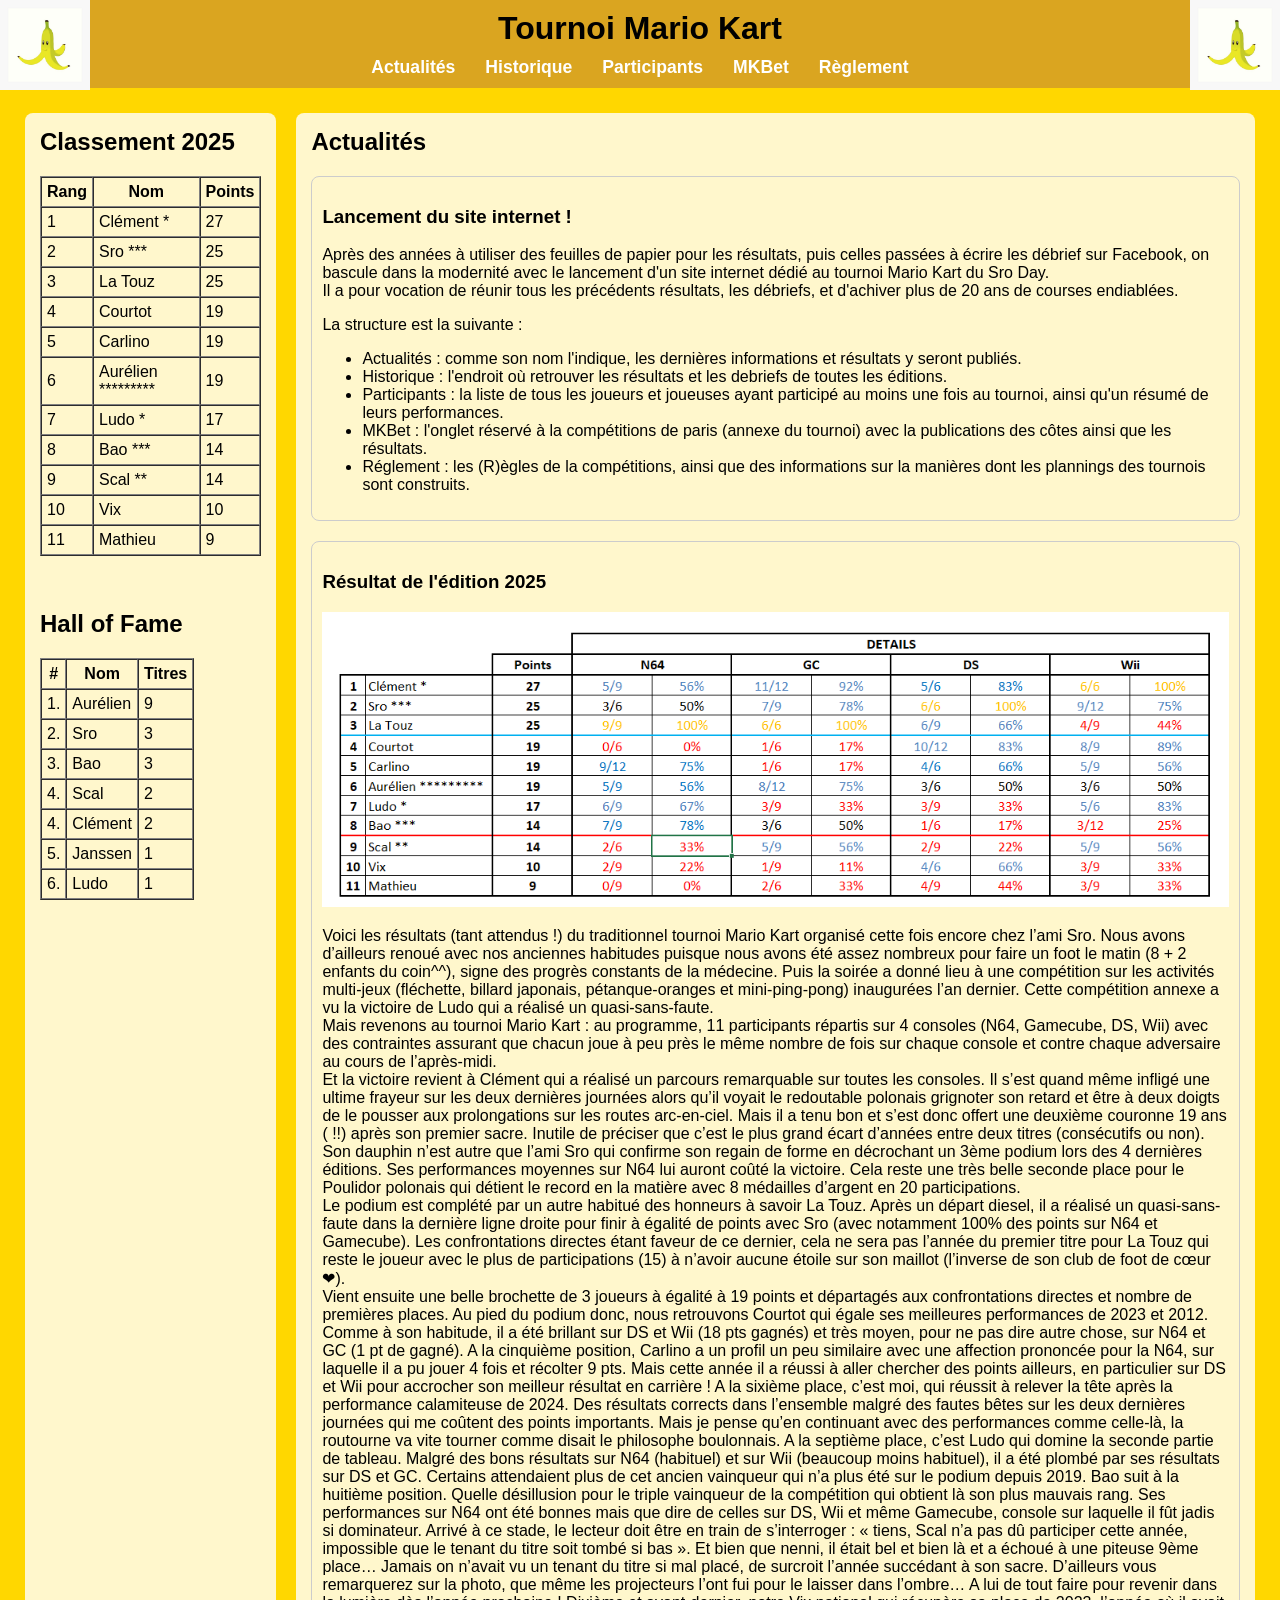
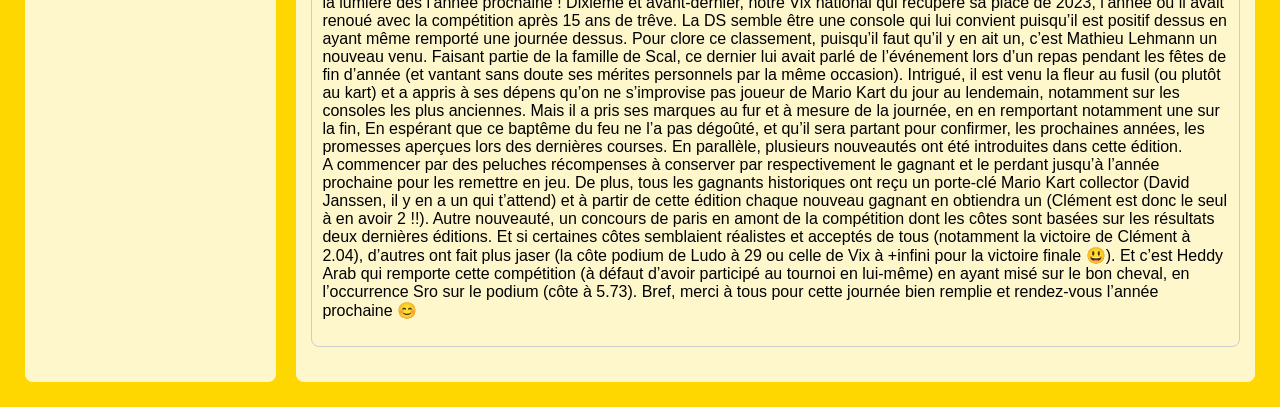
==== index.html @ b7872cfc "Initial upload" ====
<!DOCTYPE html>
<html lang="fr">

<head>
    <meta charset="UTF-8" />
    <meta name="viewport" content="width=device-width, initial-scale=1.0" />
    <title>Page d'accueil</title>
    <link rel="stylesheet" href="style.css">
</head>

<img src="banane.jpg" class="coin top-left" />
<img src="banane.jpg" class="coin top-right" />
<!-- <img src="banane.jpg" class="coin bottom-left" />
<img src="banane.jpg" class="coin bottom-right" /> -->


<body>
    <div id="header"></div>

    <script>
        fetch('header.html')
            .then(response => response.text())
            .then(data => {
                document.getElementById('header').innerHTML = data;
            });
    </script>




    <div class="main-content">
        <!-- Colonne de classement -->
        <aside class="classement">
            <h2>Classement 2025</h2>
            <table border="1" cellpadding="5" cellspacing="0">
                <thead>
                    <tr>
                        <th>Rang</th>
                        <th>Nom</th>
                        <th>Points</th>
                    </tr>
                </thead>
                <tbody>
                    <tr>
                        <td>1</td>
                        <td>Clément *</td>
                        <td>27</td>
                    </tr>
                    <tr>
                        <td>2</td>
                        <td>Sro ***</td>
                        <td>25</td>
                    </tr>
                    <tr>
                        <td>3</td>
                        <td>La Touz</td>
                        <td>25</td>
                    </tr>
                    <tr>
                        <td>4</td>
                        <td>Courtot</td>
                        <td>19</td>
                    </tr>
                    <tr>
                        <td>5</td>
                        <td>Carlino</td>
                        <td>19</td>
                    </tr>
                    <tr>
                        <td>6</td>
                        <td>Aurélien *********</td>
                        <td>19</td>
                    </tr>
                    <tr>
                        <td>7</td>
                        <td>Ludo *</td>
                        <td>17</td>
                    </tr>
                    <tr>
                        <td>8</td>
                        <td>Bao ***</td>
                        <td>14</td>
                    </tr>
                    <tr>
                        <td>9</td>
                        <td>Scal **</td>
                        <td>14</td>
                    </tr>
                    <tr>
                        <td>10</td>
                        <td>Vix</td>
                        <td>10</td>
                    </tr>
                    <tr>
                        <td>11</td>
                        <td>Mathieu</td>
                        <td>9</td>
                    </tr>
                </tbody>
            </table>
            <br>
            <br>
            <br>
            <h2>Hall of Fame</h2>
            <table border="1" cellpadding="5" cellspacing="0">
                <tr>
                    <th>#</th>
                    <th>Nom</th>
                    <th>Titres</th>
                </tr>
                <tr>
                    <td>1.</td>
                    <td><a href="participants.html#aurelien" style="text-decoration: none; color: inherit;">Aurélien</a>
                    </td>
                    <td>9</td>
                </tr>
                <tr>
                    <td>2.</td>
                    <td>Sro</td>
                    <td>3</td>
                </tr>
                <tr>
                    <td>3.</td>
                    <td>Bao</td>
                    <td>3</td>
                </tr>
                <tr>
                    <td>4.</td>
                    <td>Scal</td>
                    <td>2</td>
                </tr>
                <tr>
                    <td>4.</td>
                    <td>Clément</td>
                    <td>2</td>
                </tr>
                <tr>
                    <td>5.</td>
                    <td>Janssen</td>
                    <td>1</td>
                </tr>
                <tr>
                    <td>6.</td>
                    <td>Ludo</td>
                    <td>1</td>
                </tr>
            </table>

            <!-- <a href="https://www.compteurdevisite.com" title="compteur site"><img src="https://counter1.optistats.ovh/private/compteurdevisite.php?c=99w27yw21l941bcpxzbq1d96gj11mh8k" border="0" title="compteur site" alt="compteur site"></a> -->

        </aside>

        <!-- Section Actualité -->
        <section class="actualite">
            <h2>Actualités</h2>
            <!-- Article 1 -->
            <article>
                <h3>Lancement du site internet !</h3>
                <p>
                    Après des années à utiliser des feuilles de papier pour les résultats, puis celles passées à écrire
                    les débrief sur Facebook, on bascule dans la modernité avec le lancement d'un site internet dédié au
                    tournoi Mario Kart du Sro Day. <br>
                    Il a pour vocation de réunir tous les précédents résultats, les débriefs, et d'achiver plus de 20
                    ans de courses endiablées.
                </p>

                <p> La structure est la suivante : <br>
                <ul>
                    <li>Actualités : comme son nom l'indique, les dernières informations et résultats y seront publiés.
                    </li>
                    <li>Historique : l'endroit où retrouver les résultats et les debriefs de toutes les éditions.</li>
                    <li>Participants : la liste de tous les joueurs et joueuses ayant participé au moins une fois au
                        tournoi, ainsi qu'un résumé de leurs performances.</li>
                    <li>MKBet : l'onglet réservé à la compétitions de paris (annexe du tournoi) avec la publications des
                        côtes ainsi que les résultats.</li>
                    <li>Réglement : les (R)ègles de la compétitions, ainsi que des informations sur la manières dont les
                        plannings des tournois sont construits.</li>
                </ul>

                </p>
            </article>

            <!-- Article 1 -->
            <article>
                <h3>Résultat de l'édition 2025</h3>
                <div class="image-container">
                    <img src="resultats/MK25Resultats.png" alt="Image 1" />
                </div>
                <!-- <table border="2" cellspacing="0" cellpadding="5"
                    style="border-collapse: collapse; width: 100%; font-family: Arial, sans-serif;">
                    <thead>
                        <tr>
                            <th rowspan="2" style="text-align: center;"> </th>
                            <th rowspan="2" style="text-align: center;"> </th>
                            <th rowspan="2" style="text-align: center;">Points</th>
                            <th colspan="8" style="text-align: center;">DETAILS</th>
                        </tr>
                        <tr>
                            <th colspan="2"  style="text-align: center;">N64</th>
                            <th colspan="2"  style="text-align: center;">GC</th>
                            <th colspan="2"  style="text-align: center;">DS</th>
                            <th colspan="2" style="text-align: center;">Wii</th>
                        </tr>
                    </thead>
                    <tbody>
                        <tr>
                            <td style="text-align: center;">1</td>
                            <td style="text-align: center;">Clément *</td>
                            <td style="text-align: center;">27</td>
                            <td style="text-align: center;color: blue;">5/9</td>
                            <td style="text-align: center;color: blue;">56%</td>
                            <td style="text-align: center;color: blue;">11/12</td>
                            <td style="text-align: center;color: blue;">92%</td>
                            <td style="text-align: center;color: blue;">5/6</td>
                            <td style="text-align: center;color: blue;">83%</td>
                            <td style="text-align: center; color: orange;">6/6</td>
                            <td style="text-align: center; color: orange;">100%</td>
                        </tr>
                        <tr>
                            <td style="text-align: center;">2</td>
                            <td style="text-align: center;">Sro ***</td>
                            <td style="text-align: center;">25</td>
                            <td style="text-align: center;">3/6</td>
                            <td style="text-align: center;">50%</td>
                            <td style="text-align: center;color: blue;">7/9</td>
                            <td style="text-align: center;color: blue;">78%</td>
                            <td style="text-align: center;color: orange;">6/6</td>
                            <td style="text-align: center;color: orange;">100%</td>
                            <td style="text-align: center;color: blue;">9/12</td>
                            <td style="text-align: center;color: blue;">75%</td>
                        </tr>
                        <tr>
                            <td style="text-align: center;">3</td>
                            <td style="text-align: center;">La Touz</td>
                            <td style="text-align: center;">25</td>
                            <td style="text-align: center;color: orange;">9/9</td>
                            <td style="text-align: center;color: orange;">100%</td>
                            <td style="text-align: center;color: orange;">6/6</td>
                            <td style="text-align: center;color: orange;">100%</td>
                            <td style="text-align: center;color: blue;">6/9</td>
                            <td style="text-align: center;color: blue;">66%</td>
                            <td style="text-align: center; color: red;">4/9</td>
                            <td style="text-align: center; color: red;">44%</td>
                        </tr>
                        <tr>
                            <td style="text-align: center;">4</td>
                            <td style="left">Courtot</td>
                            <td style="text-align: center;">19</td>
                            <td style="text-align: center;color: red;">0/6</td>
                            <td style="text-align: center;color: red;">0%</td>
                            <td style="text-align: center;color: red;">1/6</td>
                            <td style="text-align: center;color: red;">17%</td>
                            <td style="text-align: center;color: blue;">10/12</td>
                            <td style="text-align: center;color: blue;">83%</td>
                            <td style="text-align: center;color: blue;">8/9</td>
                            <td style="text-align: center;color: blue;">89%</td>
                        </tr>
                        <tr>
                            <td style="text-align: center;">5</td>
                            <td style="text-align: center;">Carlino</td>
                            <td style="text-align: center;">19</td>
                            <td style="text-align: center;color: blue;">9/12</td>
                            <td style="text-align: center;color: blue;">75%</td>
                            <td style="text-align: center;color: red;">1/6</td>
                            <td style="text-align: center;color: red;">17%</td>
                            <td style="text-align: center;color: blue;">4/6</td>
                            <td style="text-align: center;color: blue;">66%</td>
                            <td style="text-align: center;color: blue;">5/9</td>
                            <td style="text-align: center;color: blue;">56%</td>
                        </tr>
                        <tr>
                            <td style="text-align: center;">6</td>
                            <td style="text-align: center;">Aurélien ********</td>
                            <td style="text-align: center;">19</td>
                            <td style="text-align: center;color: blue;">5/9</td>
                            <td style="text-align: center;color: blue;">56%</td>
                            <td style="text-align: center;color: blue;">8/12</td>
                            <td style="text-align: center;color: blue;">75%</td>
                            <td style="text-align: center;">3/6</td>
                            <td style="text-align: center;">50%</td>
                            <td style="text-align: center;">3/6</td>
                            <td style="text-align: center;">50%</td>
                        </tr>
                        <tr>
                            <td style="text-align: center;">7</td>
                            <td style="text-align: center;">Ludo *</td>
                            <td style="text-align: center;">17</td>
                            <td style="text-align: center;color: blue;">6/9</td>
                            <td style="text-align: center;color: blue;">67%</td>
                            <td style="text-align: center;color: red;">3/9</td>
                            <td style="text-align: center;color: red;">33%</td>
                            <td style="text-align: center;color: red;">3/9</td>
                            <td style="text-align: center;color: red;">33%</td>
                            <td style="text-align: center;color: blue;">5/6</td>
                            <td style="text-align: center;color: blue;">83%</td>
                        </tr>
                        <tr>
                            <td style="text-align: center;">8</td>
                            <td style="text-align: center;">Bao ***</td>
                            <td style="text-align: center;">14</td>
                            <td style="text-align: center;color: blue;">7/9</td>
                            <td style="text-align: center;color: blue;">78%</td>
                            <td style="text-align: center;">3/6</td>
                            <td style="text-align: center;">50%</td>
                            <td style="text-align: center;color: red;">1/6</td>
                            <td style="text-align: center;color: red;">17%</td>
                            <td style="text-align: center;color: red;">3/12</td>
                            <td style="text-align: center;color: red;">25%</td>
                        </tr>
                        <tr>
                            <td style="text-align: center;">9</td>
                            <td style="text-align: center;">Scal **</td>
                            <td style="text-align: center;">14</td>
                            <td style="text-align: center;color: red;">2/6</td>
                            <td style="text-align: center;color: red;">33%</td>
                            <td style="text-align: center;color: blue;">5/9</td>
                            <td style="text-align: center;color: blue;">56%</td>
                            <td style="text-align: center;color: red;">2/9</td>
                            <td style="text-align: center;color: red;">22%</td>
                            <td style="text-align: center;color: blue;">5/9</td>
                            <td style="text-align: center;color: blue;">56%</td>
                        </tr>
                        <tr>
                            <td style="text-align: center;">10</td>
                            <td style="text-align: center;">Vix</td>
                            <td style="text-align: center;">10</td>
                            <td style="text-align: center;color: red;">2/9</td>
                            <td style="text-align: center;color: red;">22%</td>
                            <td style="text-align: center;color: red;">1/9</td>
                            <td style="text-align: center;color: red;">11%</td>
                            <td style="text-align: center;color: blue;">4/6</td>
                            <td style="text-align: center;color: blue;">66%</td>
                            <td style="text-align: center;color: red;">3/9</td>
                            <td style="text-align: center;color: red;">33%</td>
                        </tr>
                        <tr>
                            <td style="text-align: center;">11</td>
                            <td style="text-align: center;">Mathieu</td>
                            <td style="text-align: center;">9</td>
                            <td style="text-align: center;color: red;">0/9</td>
                            <td style="text-align: center;color: red;">0%</td>
                            <td style="text-align: center;color: red;">2/6</td>
                            <td style="text-align: center;color: red;">33%</td>
                            <td style="text-align: center;color: red;">4/9</td>
                            <td style="text-align: center;color: red;">44%</td>
                            <td style="text-align: center;color: red;">3/9</td>
                            <td style="text-align: center;color: red;">33%</td>
                        </tr>
                    </tbody>
                </table> -->


                <p>Voici les résultats (tant attendus !) du traditionnel tournoi Mario Kart organisé cette fois encore
                    chez l’ami Sro. Nous avons d’ailleurs renoué avec nos anciennes habitudes puisque nous avons été
                    assez nombreux pour faire un foot le matin (8 + 2 enfants du coin^^), signe des progrès constants de
                    la médecine. Puis la soirée a donné lieu à une compétition sur les activités multi-jeux (fléchette,
                    billard japonais, pétanque-oranges et mini-ping-pong) inaugurées l’an dernier. Cette compétition
                    annexe a vu la victoire de Ludo qui a réalisé un quasi-sans-faute.<br>
                    Mais revenons au tournoi Mario Kart : au programme, 11 participants répartis sur 4 consoles (N64,
                    Gamecube, DS, Wii) avec des contraintes assurant que chacun joue à peu près le même nombre de fois
                    sur chaque console et contre chaque adversaire au cours de l’après-midi.<br>
                    Et la victoire revient à Clément qui a réalisé un parcours remarquable sur toutes les consoles. Il
                    s’est quand même infligé une ultime frayeur sur les deux dernières journées alors qu’il voyait le
                    redoutable polonais grignoter son retard et être à deux doigts de le pousser aux prolongations sur
                    les routes arc-en-ciel. Mais il a tenu bon et s’est donc offert une deuxième couronne 19 ans ( !!)
                    après son premier sacre. Inutile de préciser que c’est le plus grand écart d’années entre deux
                    titres (consécutifs ou non).<br>
                    Son dauphin n’est autre que l’ami Sro qui confirme son regain de forme en décrochant un 3ème podium
                    lors des 4 dernières éditions. Ses performances moyennes sur N64 lui auront coûté la victoire. Cela
                    reste une très belle seconde place pour le Poulidor polonais qui détient le record en la matière
                    avec 8 médailles d’argent en 20 participations.<br>
                    Le podium est complété par un autre habitué des honneurs à savoir La Touz. Après un départ diesel,
                    il a réalisé un quasi-sans-faute dans la dernière ligne droite pour finir à égalité de points avec
                    Sro (avec notamment 100% des points sur N64 et Gamecube). Les confrontations directes étant faveur
                    de ce dernier, cela ne sera pas l’année du premier titre pour La Touz qui reste le joueur avec le
                    plus de participations (15) à n’avoir aucune étoile sur son maillot (l’inverse de son club de foot
                    de cœur ❤).<br>
                    Vient ensuite une belle brochette de 3 joueurs à égalité à 19 points et départagés aux
                    confrontations directes et nombre de premières places.
                    Au pied du podium donc, nous retrouvons Courtot qui égale ses meilleures performances de 2023 et
                    2012. Comme à son habitude, il a été brillant sur DS et Wii (18 pts gagnés) et très moyen, pour ne
                    pas dire autre chose, sur N64 et GC (1 pt de gagné).
                    A la cinquième position, Carlino a un profil un peu similaire avec une affection prononcée pour la
                    N64, sur laquelle il a pu jouer 4 fois et récolter 9 pts. Mais cette année il a réussi à aller
                    chercher des points ailleurs, en particulier sur DS et Wii pour accrocher son meilleur résultat en
                    carrière !
                    A la sixième place, c’est moi, qui réussit à relever la tête après la performance calamiteuse de
                    2024. Des résultats corrects dans l’ensemble malgré des fautes bêtes sur les deux dernières journées
                    qui me coûtent des points importants. Mais je pense qu’en continuant avec des performances comme
                    celle-là, la routourne va vite tourner comme disait le philosophe boulonnais.
                    A la septième place, c’est Ludo qui domine la seconde partie de tableau. Malgré des bons résultats
                    sur N64 (habituel) et sur Wii (beaucoup moins habituel), il a été plombé par ses résultats sur DS et
                    GC. Certains attendaient plus de cet ancien vainqueur qui n’a plus été sur le podium depuis 2019.
                    Bao suit à la huitième position. Quelle désillusion pour le triple vainqueur de la compétition qui
                    obtient là son plus mauvais rang. Ses performances sur N64 ont été bonnes mais que dire de celles
                    sur DS, Wii et même Gamecube, console sur laquelle il fût jadis si dominateur.
                    Arrivé à ce stade, le lecteur doit être en train de s’interroger : « tiens, Scal n’a pas dû
                    participer cette année, impossible que le tenant du titre soit tombé si bas ». Et bien que nenni, il
                    était bel et bien là et a échoué à une piteuse 9ème place… Jamais on n’avait vu un tenant du titre
                    si mal placé, de surcroit l’année succédant à son sacre. D’ailleurs vous remarquerez sur la photo,
                    que même les projecteurs l’ont fui pour le laisser dans l’ombre… A lui de tout faire pour revenir
                    dans la lumière dès l’année prochaine !
                    Dixième et avant-dernier, notre Vix national qui récupère sa place de 2023, l’année où il avait
                    renoué avec la compétition après 15 ans de trêve. La DS semble être une console qui lui convient
                    puisqu’il est positif dessus en ayant même remporté une journée dessus.
                    Pour clore ce classement, puisqu’il faut qu’il y en ait un, c’est Mathieu Lehmann un nouveau venu.
                    Faisant partie de la famille de Scal, ce dernier lui avait parlé de l’événement lors d’un repas
                    pendant les fêtes de fin d’année (et vantant sans doute ses mérites personnels par la même
                    occasion). Intrigué, il est venu la fleur au fusil (ou plutôt au kart) et a appris à ses dépens
                    qu’on ne s’improvise pas joueur de Mario Kart du jour au lendemain, notamment sur les consoles les
                    plus anciennes. Mais il a pris ses marques au fur et à mesure de la journée, en en remportant
                    notamment une sur la fin, En espérant que ce baptême du feu ne l’a pas dégoûté, et qu’il sera
                    partant pour confirmer, les prochaines années, les promesses aperçues lors des dernières courses.
                    En parallèle, plusieurs nouveautés ont été introduites dans cette édition.
                    <br>
                    A commencer par des peluches récompenses à conserver par respectivement le gagnant et le perdant
                    jusqu’à l’année prochaine pour les remettre en jeu. De plus, tous les gagnants historiques ont reçu
                    un porte-clé Mario Kart collector (David Janssen, il y en a un qui t’attend) et à partir de cette
                    édition chaque nouveau gagnant en obtiendra un (Clément est donc le seul à en avoir 2 !!). Autre
                    nouveauté, un concours de paris en amont de la compétition dont les côtes sont basées sur les
                    résultats deux dernières éditions. Et si certaines côtes semblaient réalistes et acceptés de tous
                    (notamment la victoire de Clément à 2.04), d’autres ont fait plus jaser (la côte podium de Ludo à 29
                    ou celle de Vix à +infini pour la victoire finale 😃). Et c’est Heddy Arab qui remporte cette
                    compétition (à défaut d’avoir participé au tournoi en lui-même) en ayant misé sur le bon cheval, en
                    l’occurrence Sro sur le podium (côte à 5.73).
                    Bref, merci à tous pour cette journée bien remplie et rendez-vous l’année prochaine 😊
                </p>
            </article>

        </section>
    </div>
</body>

</html>
---- style.css ----
/* Style général */
body {
    margin: 0;
    font-family: Arial, sans-serif;
    background-color: #FFD700;
    /* Doré */
}

/* Bandeau de navigation */
header {
    background-color: #DAA520;
    /* Doré foncé */
    padding: 10px 0;
    text-align: center;
}

header h1 {
    margin: 0;
    font-size: 2em;
}


.navbar {
    list-style: none;
    display: flex;
    justify-content: center;
    padding: 0;
    margin: 10px 0 0 0;
}

.navbar li {
    margin: 0 15px;
}

.navbar a {
    color: white;
    text-decoration: none;
    font-weight: bold;
    font-size: 1.1em;
}

.navbar a:hover {
    text-decoration: underline;
}

/* Contenu principal avec colonne à gauche */
.main-content {
    display: flex;
    padding: 25px;
}

/* Colonne de classement */
.classement {
    width: 18%;
    background-color: rgba(255, 255, 255, 0.8);
    padding: 15px;
    border-radius: 8px;
    margin-right: 20px;
}

.classement h2 {
    margin-top: 0;
}

.classement ul {
    list-style: none;
    padding: 0;
}

.classement li {
    margin-bottom: 10px;
}

/* Section Actualité */
.actualite {
    flex: 1;
    background-color: rgba(255, 255, 255, 0.8);
    padding: 15px;
    border-radius: 8px;
}

article {
    border: 1px solid #ccc;
    padding: 10px;
    margin-bottom: 20px;
    border-radius: 8px;
}

h2 {
    margin-top: 0;
}

/* Images */
.image-container {
    max-width: 3000px;
    margin: 10px 0;
}

.image-container img {
    width: 100%;
    height: auto;
}

.image-container-chantier {
    max-width: 300px;
    margin: 100px 0;
}

.image-container-chantier img {
    width: 80%;
    height: auto;
}

.coin {
    position: absolute;
    width: 90px;
    /* ajustez la taille */
}

.top-left {
    top: 0;
    left: 0;
}

.top-right {
    top: 0;
    right: 0;
}

.bottom-left {
    bottom: 0;
    left: 0;
}

.bottom-right {
    bottom: 0;
    right: 0;
}

.participant {
    position: relative; /* pour positionner le numéro en absolu à l'intérieur */
    display: flex;
    align-items: center;
    margin-bottom: 10x;
    padding-bottom: 10px;
    padding: 10px;
    /*border-bottom: 1px solid #ccc; /* ligne de séparation */
    border-top: 1px solid #ccc;
}

/* Pour augmenter l'espace au-dessus de la ligne, on peut ajouter une marge en haut aussi */
.participant+.participant {
    margin-top: 20px;
    /* espace entre deux participants */
    margin-bottom: 20px;
}

.photo {
    width: 100px;
    /* ou la taille souhaitée */
    height: auto;
    margin-right: 15px;
    border-radius: 50%;
    /* si vous voulez une photo ronde */
}

/* Style pour le numéro */
.numero {
  position: absolute;
  top: 0;
  left: 0;
  background-color: #fff; /* ou transparent si vous préférez */
  padding: 2px 8px;
  font-weight: bold;
  border-radius: 4px;
  box-shadow: 0 0 2px rgba(0,0,0,0.2);
}

.infos h3 {
    margin: 0;
    font-size: 1.2em;
}

.infos p {
    margin: 5px 0 0 0;
}
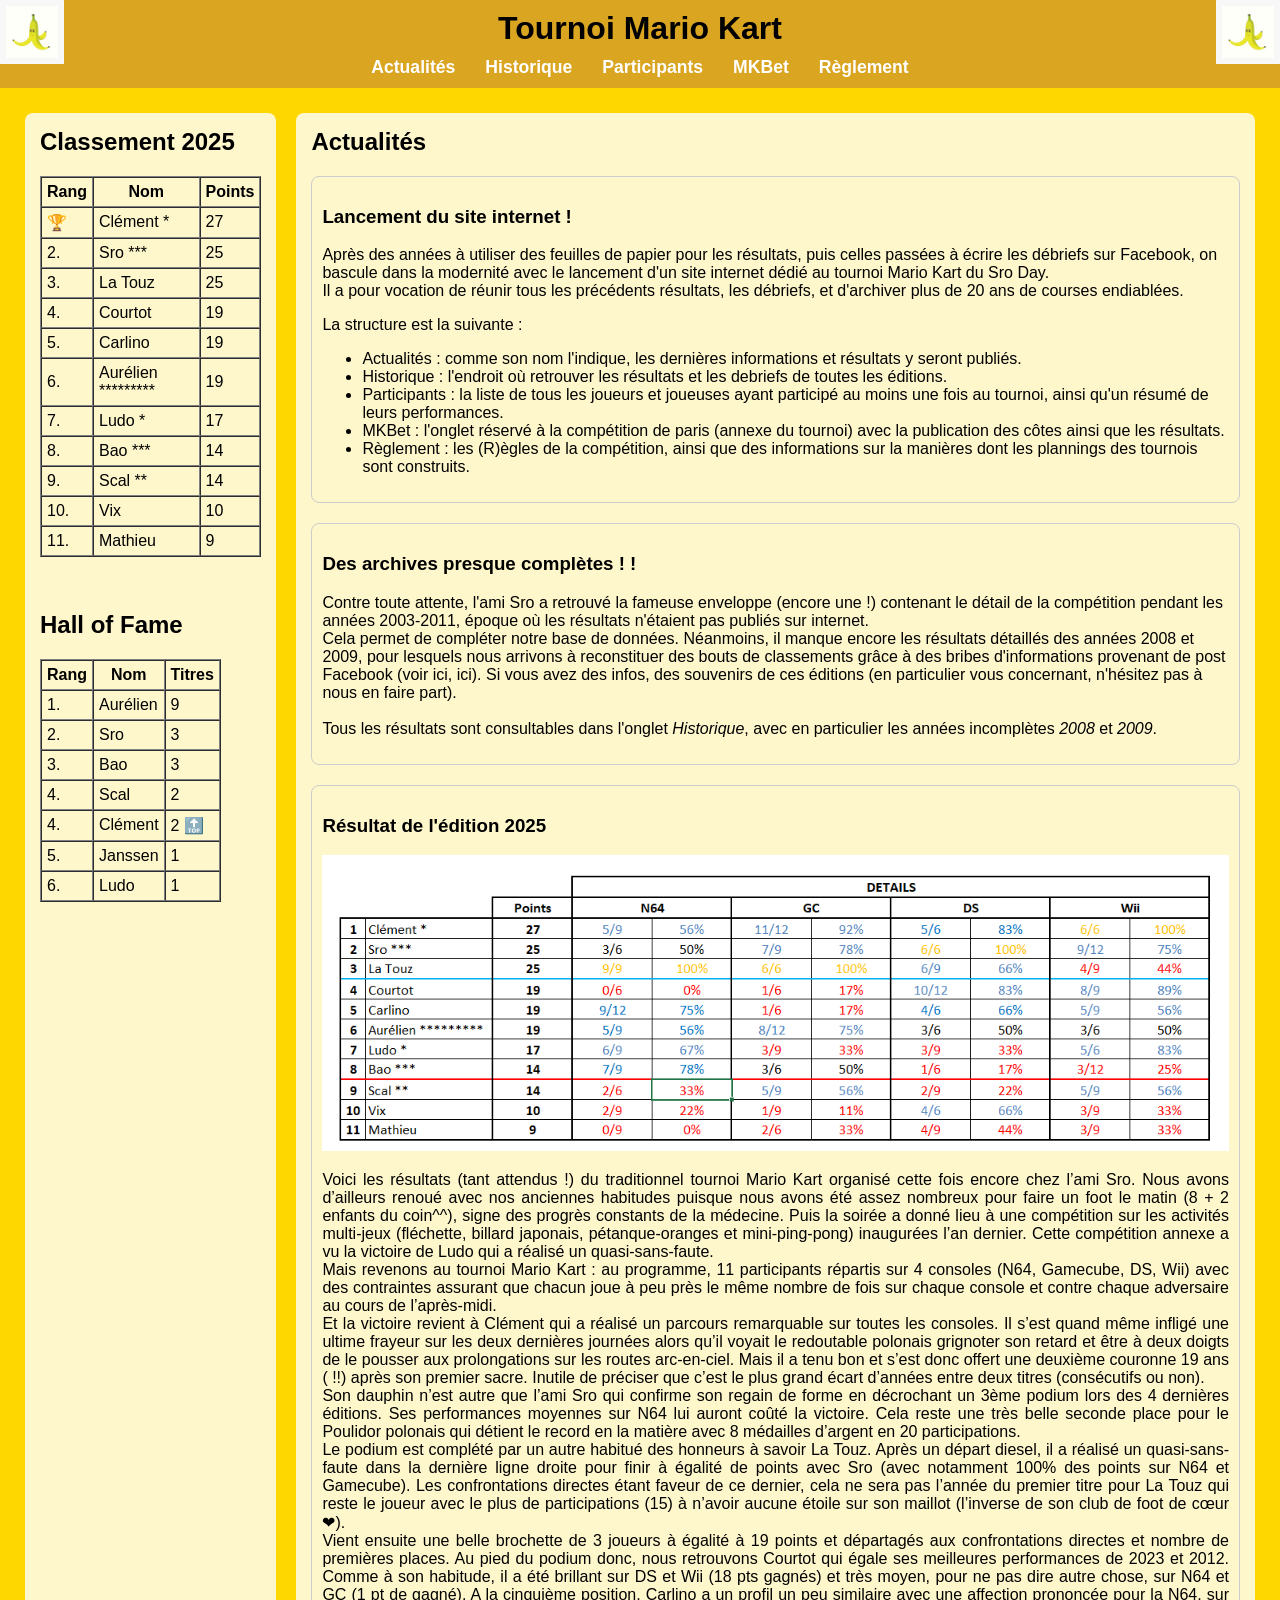
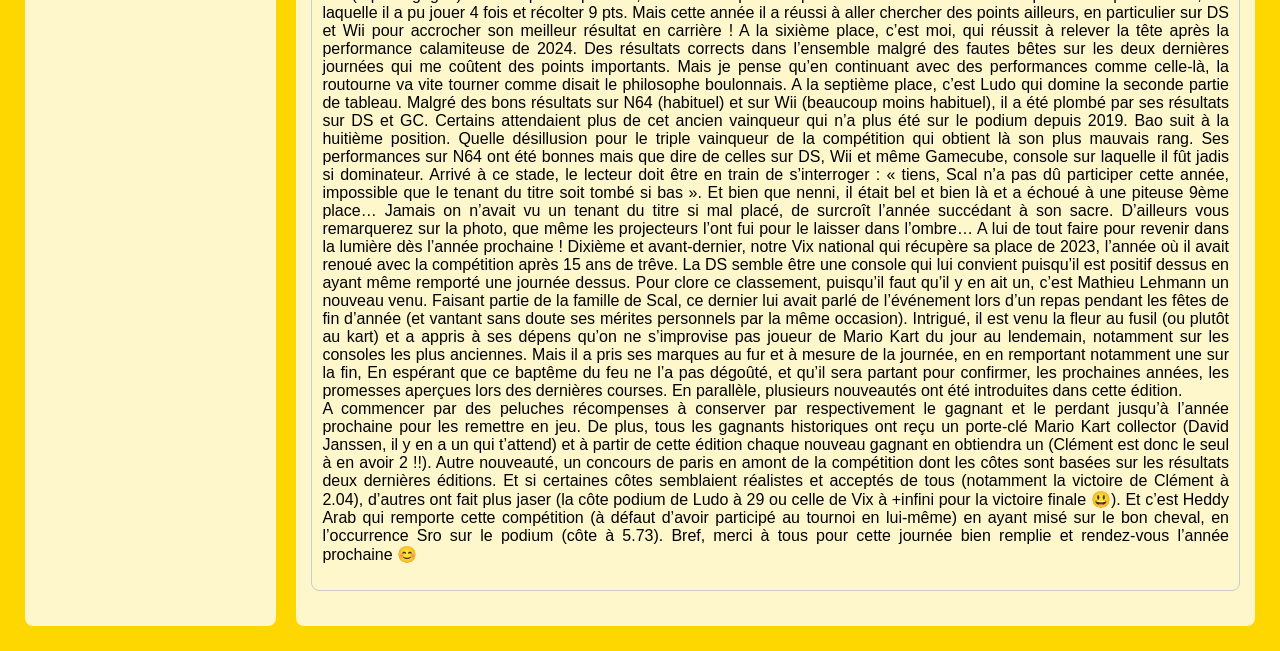
==== commit 843bae27: "Upload V0" ====
--- a/index.html
+++ b/index.html
@@ -42,58 +42,68 @@
                 </thead>
                 <tbody>
                     <tr>
-                        <td>1</td>
-                        <td>Clément *</td>
+                        <td>🏆</td>
+                        <td><a href="participants.html#clement"
+                                style="text-decoration: none; color: inherit;">Clément</a> *</td>
                         <td>27</td>
                     </tr>
                     <tr>
-                        <td>2</td>
-                        <td>Sro ***</td>
+                        <td>2.</td>
+                        <td><a href="participants.html#sro" style="text-decoration: none; color: inherit;">Sro</a> ***
+                        </td>
                         <td>25</td>
                     </tr>
                     <tr>
-                        <td>3</td>
-                        <td>La Touz</td>
+                        <td>3.</td>
+                        <td><a href="participants.html#touz" style="text-decoration: none; color: inherit;">La Touz</a>
+                        </td>
                         <td>25</td>
                     </tr>
                     <tr>
-                        <td>4</td>
-                        <td>Courtot</td>
+                        <td>4.</td>
+                        <td><a href="participants.html#courtot"
+                                style="text-decoration: none; color: inherit;">Courtot</a></td>
                         <td>19</td>
                     </tr>
                     <tr>
-                        <td>5</td>
-                        <td>Carlino</td>
+                        <td>5.</td>
+                        <td><a href="participants.html#carlino"
+                                style="text-decoration: none; color: inherit;">Carlino</a></td>
                         <td>19</td>
                     </tr>
                     <tr>
-                        <td>6</td>
-                        <td>Aurélien *********</td>
+                        <td>6.</td>
+                        <td><a href="participants.html#aurelien"
+                                style="text-decoration: none; color: inherit;">Aurélien</a> *********</td>
                         <td>19</td>
                     </tr>
                     <tr>
-                        <td>7</td>
-                        <td>Ludo *</td>
+                        <td>7.</td>
+                        <td><a href="participants.html#ludo" style="text-decoration: none; color: inherit;">Ludo</a> *
+                        </td>
                         <td>17</td>
                     </tr>
                     <tr>
-                        <td>8</td>
-                        <td>Bao ***</td>
+                        <td>8.</td>
+                        <td><a href="participants.html#bao" style="text-decoration: none; color: inherit;">Bao</a> ***
+                        </td>
                         <td>14</td>
                     </tr>
                     <tr>
-                        <td>9</td>
-                        <td>Scal **</td>
+                        <td>9.</td>
+                        <td><a href="participants.html#scal" style="text-decoration: none; color: inherit;">Scal</a> **
+                        </td>
                         <td>14</td>
                     </tr>
                     <tr>
+                        <td>10.</td>
+                        <td><a href="participants.html#vix" style="text-decoration: none; color: inherit;">Vix</a></td>
                         <td>10</td>
-                        <td>Vix</td>
-                        <td>10</td>
-                    </tr>
-                    <tr>
-                        <td>11</td>
-                        <td>Mathieu</td>
+                    </tr>
+                    <tr>
+                        <td>11.</td>
+                        <td><a href="participants.html#mathieu"
+                                style="text-decoration: none; color: inherit;">Mathieu</a></td>
                         <td>9</td>
                     </tr>
                 </tbody>
@@ -104,7 +114,7 @@
             <h2>Hall of Fame</h2>
             <table border="1" cellpadding="5" cellspacing="0">
                 <tr>
-                    <th>#</th>
+                    <th>Rang</th>
                     <th>Nom</th>
                     <th>Titres</th>
                 </tr>
@@ -116,32 +126,34 @@
                 </tr>
                 <tr>
                     <td>2.</td>
-                    <td>Sro</td>
+                    <td><a href="participants.html#sro" style="text-decoration: none; color: inherit;">Sro</a></td>
                     <td>3</td>
                 </tr>
                 <tr>
                     <td>3.</td>
-                    <td>Bao</td>
+                    <td><a href="participants.html#bao" style="text-decoration: none; color: inherit;">Bao</a></td>
                     <td>3</td>
                 </tr>
                 <tr>
                     <td>4.</td>
-                    <td>Scal</td>
+                    <td><a href="participants.html#scal" style="text-decoration: none; color: inherit;">Scal</a></td>
                     <td>2</td>
                 </tr>
                 <tr>
                     <td>4.</td>
-                    <td>Clément</td>
-                    <td>2</td>
+                    <td><a href="participants.html#clement" style="text-decoration: none; color: inherit;">Clément</a>
+                    </td>
+                    <td>2 🔝 </td>
                 </tr>
                 <tr>
                     <td>5.</td>
-                    <td>Janssen</td>
+                    <td><a href="participants.html#janssen" style="text-decoration: none; color: inherit;">Janssen</a>
+                    </td>
                     <td>1</td>
                 </tr>
                 <tr>
                     <td>6.</td>
-                    <td>Ludo</td>
+                    <td><a href="participants.html#ludo" style="text-decoration: none; color: inherit;">Ludo</a></td>
                     <td>1</td>
                 </tr>
             </table>
@@ -158,9 +170,9 @@
                 <h3>Lancement du site internet !</h3>
                 <p>
                     Après des années à utiliser des feuilles de papier pour les résultats, puis celles passées à écrire
-                    les débrief sur Facebook, on bascule dans la modernité avec le lancement d'un site internet dédié au
-                    tournoi Mario Kart du Sro Day. <br>
-                    Il a pour vocation de réunir tous les précédents résultats, les débriefs, et d'achiver plus de 20
+                    les débriefs sur Facebook, on bascule dans la modernité avec le lancement d'un site internet dédié
+                    au tournoi Mario Kart du Sro Day. <br>
+                    Il a pour vocation de réunir tous les précédents résultats, les débriefs, et d'archiver plus de 20
                     ans de courses endiablées.
                 </p>
 
@@ -168,14 +180,39 @@
                 <ul>
                     <li>Actualités : comme son nom l'indique, les dernières informations et résultats y seront publiés.
                     </li>
-                    <li>Historique : l'endroit où retrouver les résultats et les debriefs de toutes les éditions.</li>
-                    <li>Participants : la liste de tous les joueurs et joueuses ayant participé au moins une fois au
+                    <li><a href="historique.html" style="text-decoration: none; color: inherit;">Historique</a> :
+                        l'endroit où retrouver les résultats et les debriefs de toutes les éditions.</li>
+                    <li><a href="participants.html" style="text-decoration: none; color: inherit;">Participants</a> : la
+                        liste de tous les joueurs et joueuses ayant participé au moins une fois au
                         tournoi, ainsi qu'un résumé de leurs performances.</li>
-                    <li>MKBet : l'onglet réservé à la compétitions de paris (annexe du tournoi) avec la publications des
+                    <li><a href="MKBet.html" style="text-decoration: none; color: inherit;">MKBet</a> : l'onglet réservé
+                        à la compétition de paris (annexe du tournoi) avec la publication des
                         côtes ainsi que les résultats.</li>
-                    <li>Réglement : les (R)ègles de la compétitions, ainsi que des informations sur la manières dont les
+                    <li><a href="reglement.html" style="text-decoration: none; color: inherit;">Règlement</a> : les
+                        (R)ègles de la compétition, ainsi que des informations sur la manières dont les
                         plannings des tournois sont construits.</li>
                 </ul>
+
+                </p>
+            </article>
+
+            <!-- Article 2 -->
+            <article>
+                <h3>Des archives presque complètes ! !</h3>
+                <p>
+                    Contre toute attente, l'ami Sro a retrouvé la fameuse enveloppe (encore une !) contenant le détail
+                    de la compétition pendant les
+                    années 2003-2011, époque où les résultats n'étaient pas publiés sur internet. <br>
+                    Cela permet de compléter notre base de données. Néanmoins, il manque encore les résultats détaillés
+                    des années 2008 et 2009, pour lesquels nous arrivons à reconstituer des bouts de classements grâce à
+                    des bribes d'informations provenant de post Facebook (voir ici, ici). Si vous avez des infos, des
+                    souvenirs de ces éditions (en particulier vous concernant, n'hésitez pas à nous en faire part). <br>
+                    <br>
+                    Tous les résultats sont consultables dans l'onglet <em><a href="historique.html"
+                            style="text-decoration: none; color: inherit;">Historique</a></em>, avec en particulier les
+                    années incomplètes <em><a href="historique.html#2008"
+                            style="text-decoration: none; color: inherit;">2008</a></em> et <em><a
+                            href="historique.html#2009" style="text-decoration: none; color: inherit;">2009</a></em>.
 
                 </p>
             </article>
@@ -350,7 +387,8 @@
                 </table> -->
 
 
-                <p>Voici les résultats (tant attendus !) du traditionnel tournoi Mario Kart organisé cette fois encore
+                <p class="justifie">Voici les résultats (tant attendus !) du traditionnel tournoi Mario Kart organisé
+                    cette fois encore
                     chez l’ami Sro. Nous avons d’ailleurs renoué avec nos anciennes habitudes puisque nous avons été
                     assez nombreux pour faire un foot le matin (8 + 2 enfants du coin^^), signe des progrès constants de
                     la médecine. Puis la soirée a donné lieu à une compétition sur les activités multi-jeux (fléchette,
@@ -397,7 +435,7 @@
                     Arrivé à ce stade, le lecteur doit être en train de s’interroger : « tiens, Scal n’a pas dû
                     participer cette année, impossible que le tenant du titre soit tombé si bas ». Et bien que nenni, il
                     était bel et bien là et a échoué à une piteuse 9ème place… Jamais on n’avait vu un tenant du titre
-                    si mal placé, de surcroit l’année succédant à son sacre. D’ailleurs vous remarquerez sur la photo,
+                    si mal placé, de surcroît l’année succédant à son sacre. D’ailleurs vous remarquerez sur la photo,
                     que même les projecteurs l’ont fui pour le laisser dans l’ombre… A lui de tout faire pour revenir
                     dans la lumière dès l’année prochaine !
                     Dixième et avant-dernier, notre Vix national qui récupère sa place de 2023, l’année où il avait
--- a/style.css
+++ b/style.css
@@ -3,6 +3,8 @@
     margin: 0;
     font-family: Arial, sans-serif;
     background-color: #FFD700;
+    max-width: 100%;
+    overflow-x: hidden;
     /* Doré */
 }
 
@@ -12,6 +14,8 @@
     /* Doré foncé */
     padding: 10px 0;
     text-align: center;
+    max-width: 100%;
+    overflow-x: hidden;
 }
 
 header h1 {
@@ -43,11 +47,21 @@
     text-decoration: underline;
 }
 
+@media (max-width: 600px) {
+  .navbar a {
+    font-size: 1em; /* réduit la taille de la police sur mobile */
+  }
+  .navbar li {
+    margin: 0 10px; /* ajuste l'espacement si nécessaire */
+  }
+}
+
 /* Contenu principal avec colonne à gauche */
 .main-content {
     display: flex;
     padding: 25px;
 }
+
 
 /* Colonne de classement */
 .classement {
@@ -57,6 +71,12 @@
     border-radius: 8px;
     margin-right: 20px;
 }
+/* Cacher la colonne de classement sur petits écrans */
+@media (max-width: 950px) {
+  .classement {
+    display: none;
+  }
+}
 
 .classement h2 {
     margin-top: 0;
@@ -92,13 +112,25 @@
 
 /* Images */
 .image-container {
-    max-width: 3000px;
+    max-width: 2500px;
     margin: 10px 0;
 }
 
 .image-container img {
     width: 100%;
     height: auto;
+}
+
+.image-container-3 {
+    max-width: 2500px;
+    display: flex;
+    justify-content: center; /* centre le contenu horizontalement */
+}
+
+.image-container-3 img {
+    width: 65%;
+    height: auto;
+    
 }
 
 .image-container-chantier {
@@ -113,7 +145,10 @@
 
 .coin {
     position: absolute;
-    width: 90px;
+    /* width: 87px; */
+    max-width: 5%;
+    /* ou une autre valeur en % selon la taille souhaitée */
+    height: auto;
     /* ajustez la taille */
 }
 
@@ -138,7 +173,8 @@
 }
 
 .participant {
-    position: relative; /* pour positionner le numéro en absolu à l'intérieur */
+    position: relative;
+    /* pour positionner le numéro en absolu à l'intérieur */
     display: flex;
     align-items: center;
     margin-bottom: 10x;
@@ -166,14 +202,15 @@
 
 /* Style pour le numéro */
 .numero {
-  position: absolute;
-  top: 0;
-  left: 0;
-  background-color: #fff; /* ou transparent si vous préférez */
-  padding: 2px 8px;
-  font-weight: bold;
-  border-radius: 4px;
-  box-shadow: 0 0 2px rgba(0,0,0,0.2);
+    position: absolute;
+    top: 0;
+    left: 0;
+    background-color: #fff;
+    /* ou transparent si vous préférez */
+    padding: 2px 8px;
+    font-weight: bold;
+    border-radius: 4px;
+    box-shadow: 0 0 2px rgba(0, 0, 0, 0.2);
 }
 
 .infos h3 {
@@ -183,4 +220,9 @@
 
 .infos p {
     margin: 5px 0 0 0;
+    text-justify: auto;
+}
+
+.justifie {
+    text-align: justify;
 }
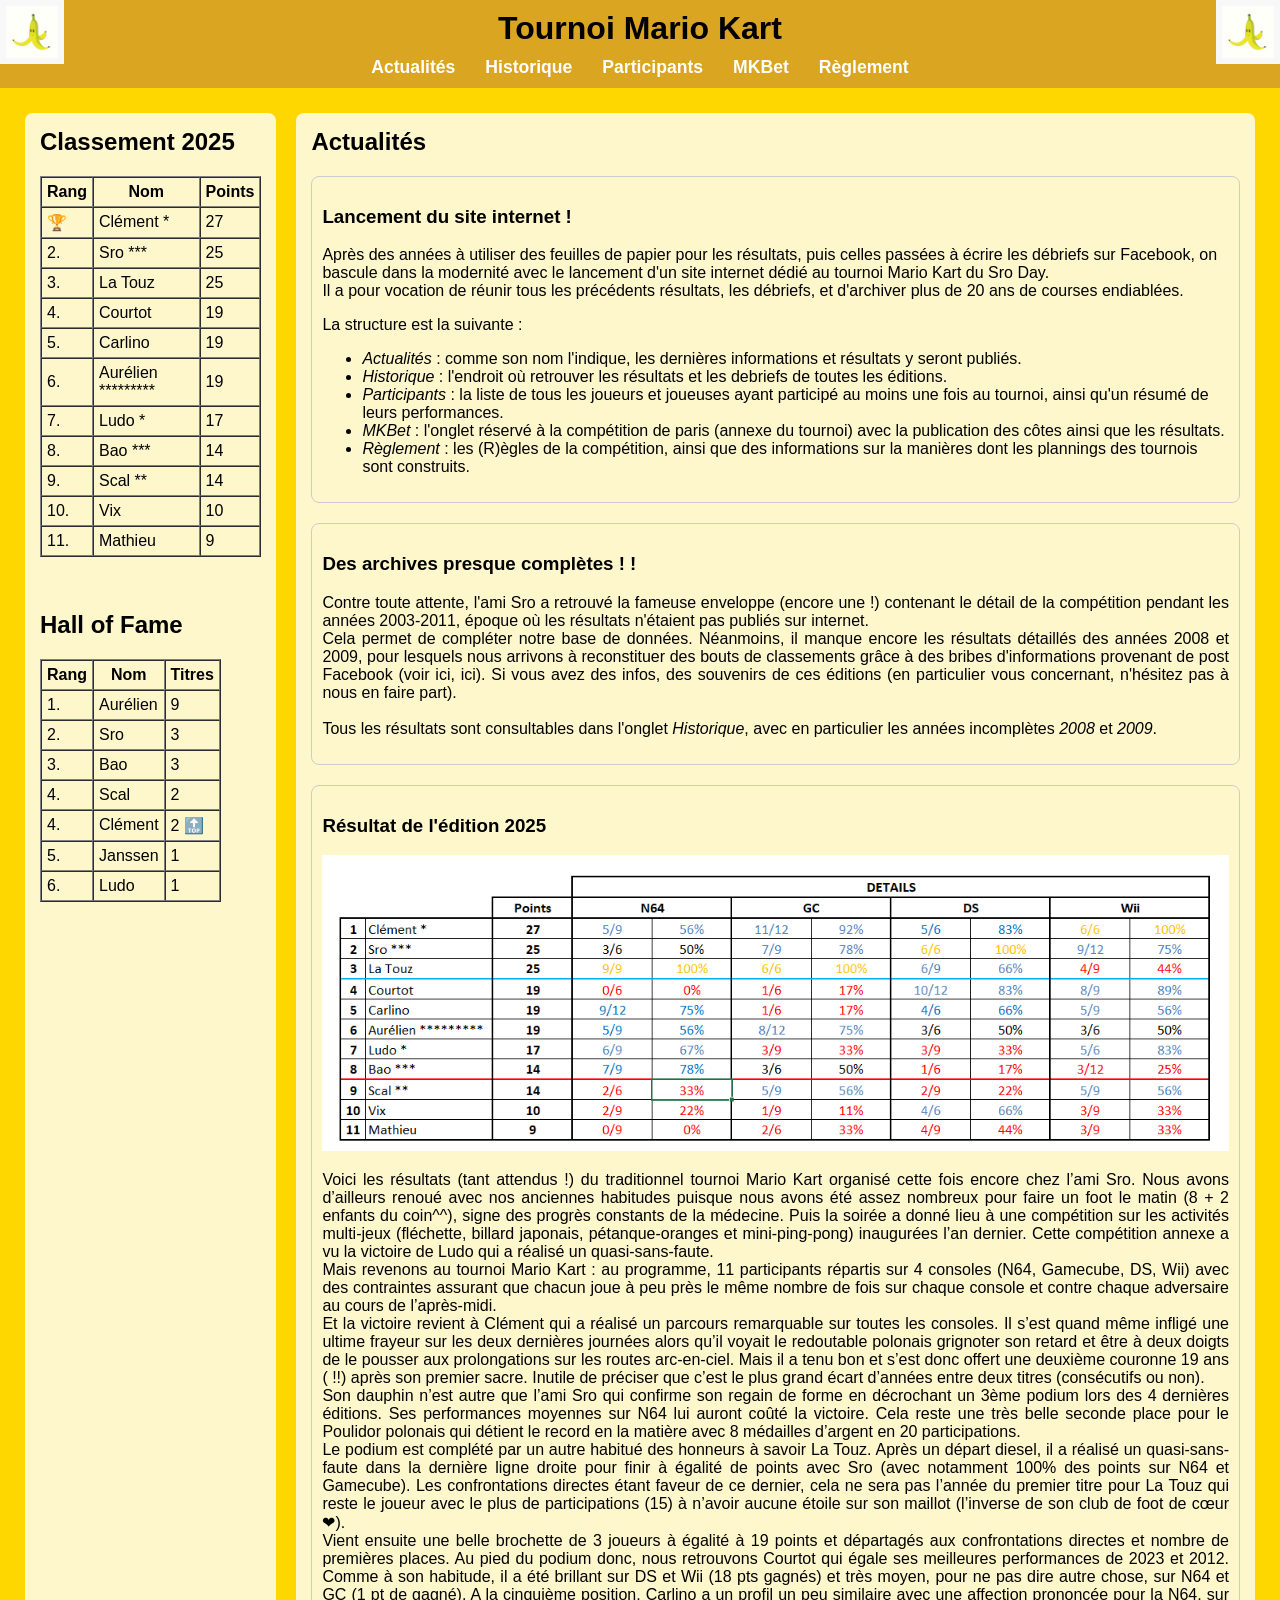
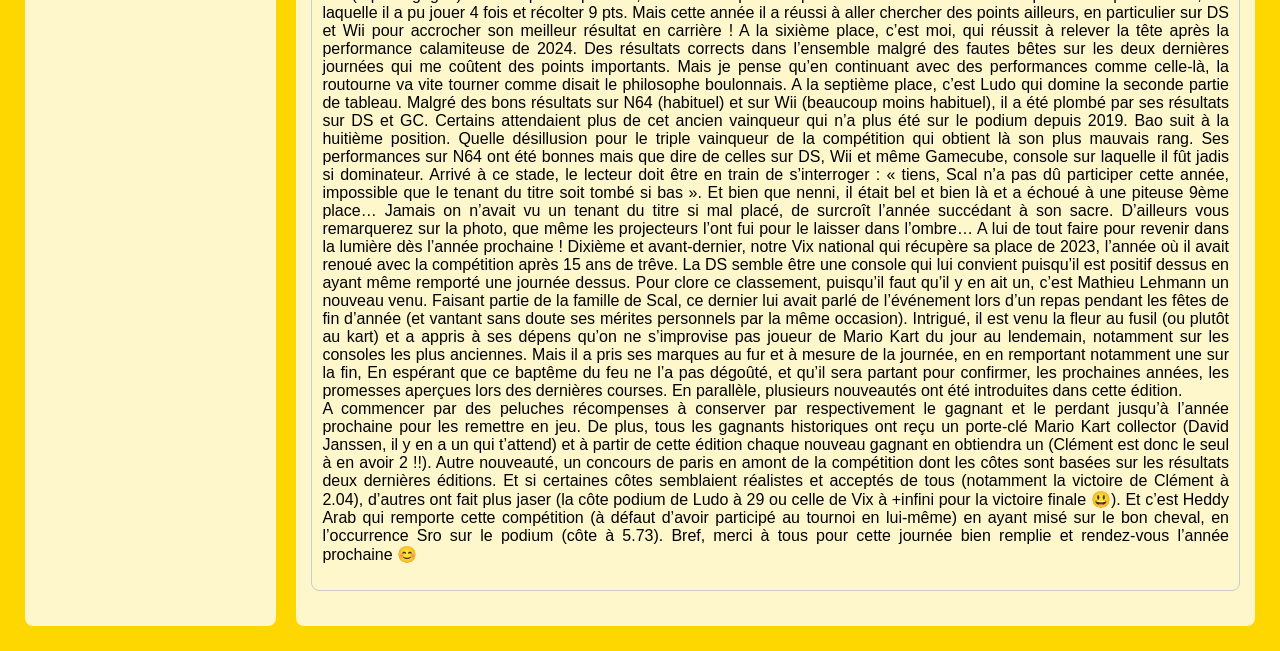
==== commit 7c85ce14: "police and justify" ====
--- a/index.html
+++ b/index.html
@@ -178,17 +178,17 @@
 
                 <p> La structure est la suivante : <br>
                 <ul>
-                    <li>Actualités : comme son nom l'indique, les dernières informations et résultats y seront publiés.
+                    <li><em><a href="index.html" style="text-decoration: none; color: inherit;">Actualités</a></em> : comme son nom l'indique, les dernières informations et résultats y seront publiés.
                     </li>
-                    <li><a href="historique.html" style="text-decoration: none; color: inherit;">Historique</a> :
+                    <li><em><a href="historique.html" style="text-decoration: none; color: inherit;">Historique</a></em> :
                         l'endroit où retrouver les résultats et les debriefs de toutes les éditions.</li>
-                    <li><a href="participants.html" style="text-decoration: none; color: inherit;">Participants</a> : la
+                    <li><em><a href="participants.html" style="text-decoration: none; color: inherit;">Participants</a></em> : la
                         liste de tous les joueurs et joueuses ayant participé au moins une fois au
                         tournoi, ainsi qu'un résumé de leurs performances.</li>
-                    <li><a href="MKBet.html" style="text-decoration: none; color: inherit;">MKBet</a> : l'onglet réservé
+                    <li><em><a href="MKBet.html" style="text-decoration: none; color: inherit;">MKBet</a></em> : l'onglet réservé
                         à la compétition de paris (annexe du tournoi) avec la publication des
                         côtes ainsi que les résultats.</li>
-                    <li><a href="reglement.html" style="text-decoration: none; color: inherit;">Règlement</a> : les
+                    <li><em><a href="reglement.html" style="text-decoration: none; color: inherit;">Règlement</a></em> : les
                         (R)ègles de la compétition, ainsi que des informations sur la manières dont les
                         plannings des tournois sont construits.</li>
                 </ul>
@@ -199,7 +199,7 @@
             <!-- Article 2 -->
             <article>
                 <h3>Des archives presque complètes ! !</h3>
-                <p>
+                <p class="justifie">
                     Contre toute attente, l'ami Sro a retrouvé la fameuse enveloppe (encore une !) contenant le détail
                     de la compétition pendant les
                     années 2003-2011, époque où les résultats n'étaient pas publiés sur internet. <br>
--- a/style.css
+++ b/style.css
@@ -30,6 +30,7 @@
     justify-content: center;
     padding: 0;
     margin: 10px 0 0 0;
+    flex-wrap: wrap;
 }
 
 .navbar li {
@@ -47,9 +48,9 @@
     text-decoration: underline;
 }
 
-@media (max-width: 600px) {
+@media (max-width: 950px) {
   .navbar a {
-    font-size: 1em; /* réduit la taille de la police sur mobile */
+    font-size: 0.9em; /* réduit la taille de la police sur mobile */
   }
   .navbar li {
     margin: 0 10px; /* ajuste l'espacement si nécessaire */
@@ -222,6 +223,17 @@
     margin: 5px 0 0 0;
     text-justify: auto;
 }
+@media (max-width: 950px) {
+   p {
+    font-size: 0.8em; /* réduit la taille de la police sur mobile */
+  }
+}
+
+@media (max-width: 950px) {
+   ul {
+    font-size: 0.8em; /* réduit la taille de la police sur mobile */
+  }
+}
 
 .justifie {
     text-align: justify;
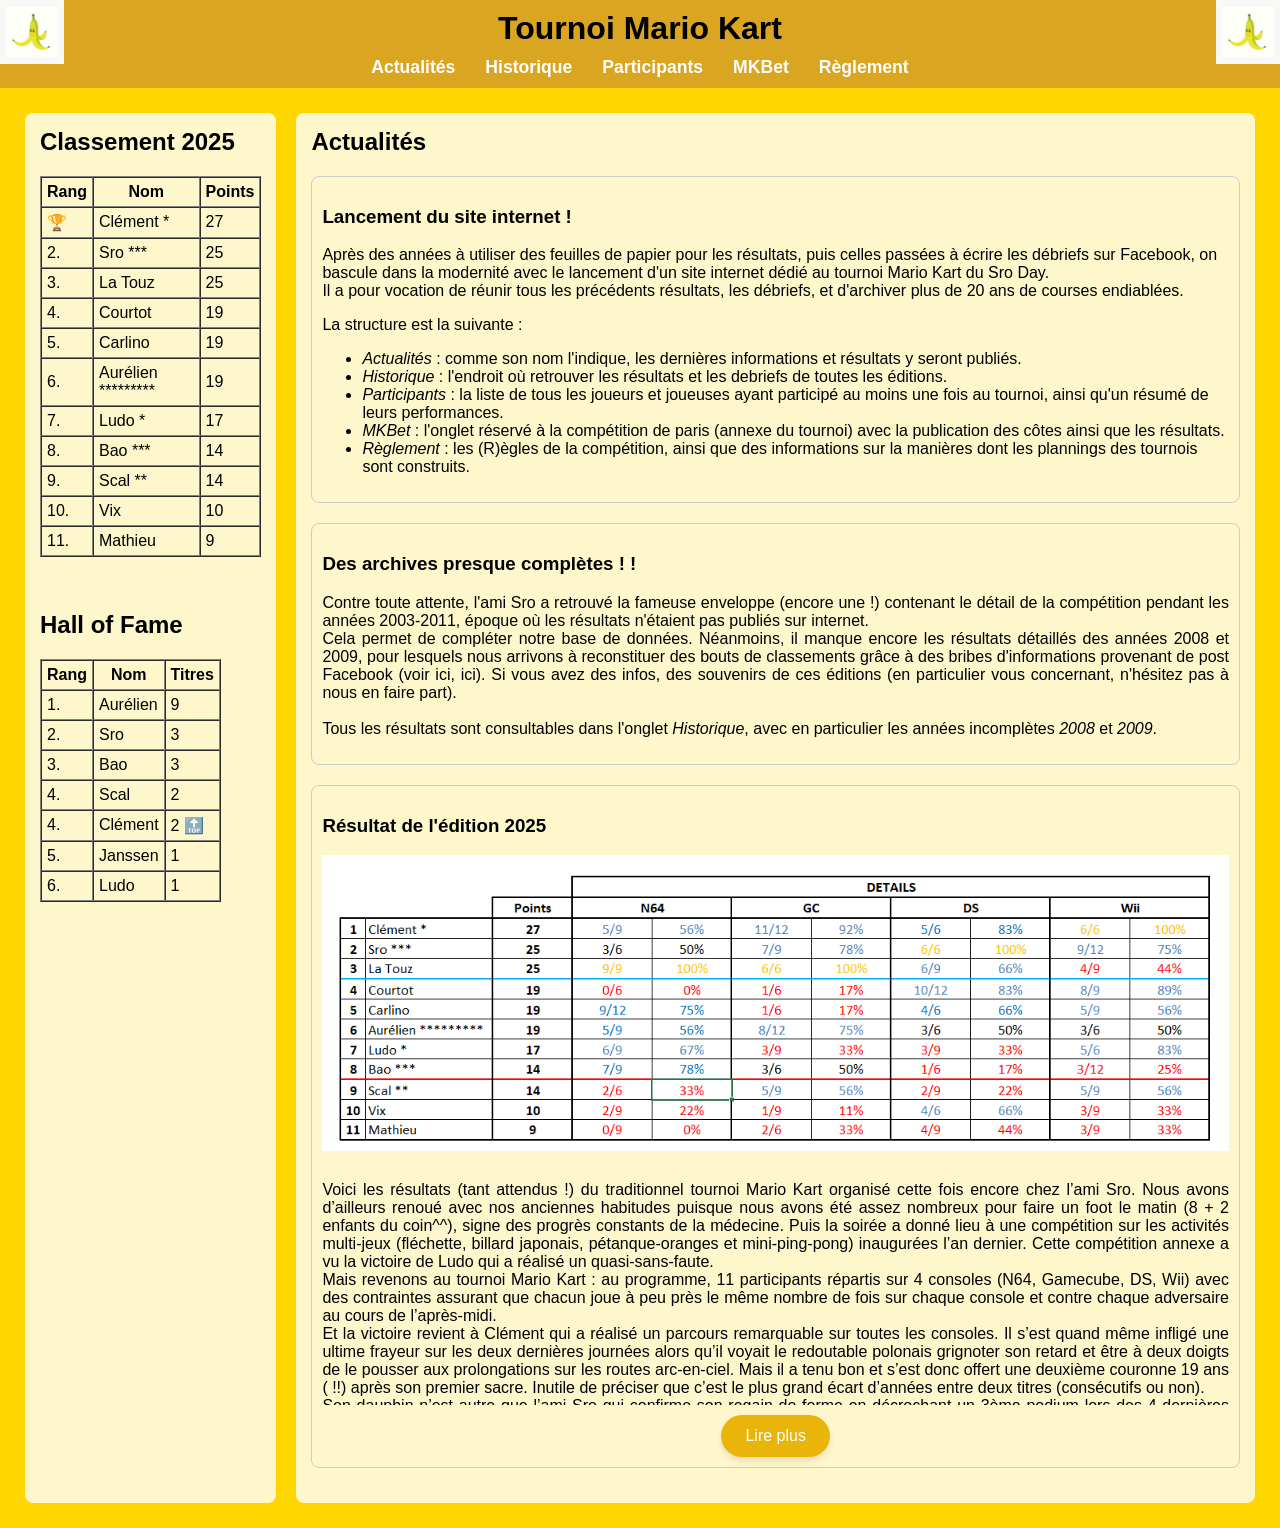
==== commit b58707cd: "Add "lire plus" button" ====
--- a/index.html
+++ b/index.html
@@ -178,17 +178,22 @@
 
                 <p> La structure est la suivante : <br>
                 <ul>
-                    <li><em><a href="index.html" style="text-decoration: none; color: inherit;">Actualités</a></em> : comme son nom l'indique, les dernières informations et résultats y seront publiés.
+                    <li><em><a href="index.html" style="text-decoration: none; color: inherit;">Actualités</a></em> :
+                        comme son nom l'indique, les dernières informations et résultats y seront publiés.
                     </li>
-                    <li><em><a href="historique.html" style="text-decoration: none; color: inherit;">Historique</a></em> :
+                    <li><em><a href="historique.html" style="text-decoration: none; color: inherit;">Historique</a></em>
+                        :
                         l'endroit où retrouver les résultats et les debriefs de toutes les éditions.</li>
-                    <li><em><a href="participants.html" style="text-decoration: none; color: inherit;">Participants</a></em> : la
+                    <li><em><a href="participants.html"
+                                style="text-decoration: none; color: inherit;">Participants</a></em> : la
                         liste de tous les joueurs et joueuses ayant participé au moins une fois au
                         tournoi, ainsi qu'un résumé de leurs performances.</li>
-                    <li><em><a href="MKBet.html" style="text-decoration: none; color: inherit;">MKBet</a></em> : l'onglet réservé
+                    <li><em><a href="MKBet.html" style="text-decoration: none; color: inherit;">MKBet</a></em> :
+                        l'onglet réservé
                         à la compétition de paris (annexe du tournoi) avec la publication des
                         côtes ainsi que les résultats.</li>
-                    <li><em><a href="reglement.html" style="text-decoration: none; color: inherit;">Règlement</a></em> : les
+                    <li><em><a href="reglement.html" style="text-decoration: none; color: inherit;">Règlement</a></em> :
+                        les
                         (R)ègles de la compétition, ainsi que des informations sur la manières dont les
                         plannings des tournois sont construits.</li>
                 </ul>
@@ -386,87 +391,130 @@
                     </tbody>
                 </table> -->
 
-
-                <p class="justifie">Voici les résultats (tant attendus !) du traditionnel tournoi Mario Kart organisé
-                    cette fois encore
-                    chez l’ami Sro. Nous avons d’ailleurs renoué avec nos anciennes habitudes puisque nous avons été
-                    assez nombreux pour faire un foot le matin (8 + 2 enfants du coin^^), signe des progrès constants de
-                    la médecine. Puis la soirée a donné lieu à une compétition sur les activités multi-jeux (fléchette,
-                    billard japonais, pétanque-oranges et mini-ping-pong) inaugurées l’an dernier. Cette compétition
-                    annexe a vu la victoire de Ludo qui a réalisé un quasi-sans-faute.<br>
-                    Mais revenons au tournoi Mario Kart : au programme, 11 participants répartis sur 4 consoles (N64,
-                    Gamecube, DS, Wii) avec des contraintes assurant que chacun joue à peu près le même nombre de fois
-                    sur chaque console et contre chaque adversaire au cours de l’après-midi.<br>
-                    Et la victoire revient à Clément qui a réalisé un parcours remarquable sur toutes les consoles. Il
-                    s’est quand même infligé une ultime frayeur sur les deux dernières journées alors qu’il voyait le
-                    redoutable polonais grignoter son retard et être à deux doigts de le pousser aux prolongations sur
-                    les routes arc-en-ciel. Mais il a tenu bon et s’est donc offert une deuxième couronne 19 ans ( !!)
-                    après son premier sacre. Inutile de préciser que c’est le plus grand écart d’années entre deux
-                    titres (consécutifs ou non).<br>
-                    Son dauphin n’est autre que l’ami Sro qui confirme son regain de forme en décrochant un 3ème podium
-                    lors des 4 dernières éditions. Ses performances moyennes sur N64 lui auront coûté la victoire. Cela
-                    reste une très belle seconde place pour le Poulidor polonais qui détient le record en la matière
-                    avec 8 médailles d’argent en 20 participations.<br>
-                    Le podium est complété par un autre habitué des honneurs à savoir La Touz. Après un départ diesel,
-                    il a réalisé un quasi-sans-faute dans la dernière ligne droite pour finir à égalité de points avec
-                    Sro (avec notamment 100% des points sur N64 et Gamecube). Les confrontations directes étant faveur
-                    de ce dernier, cela ne sera pas l’année du premier titre pour La Touz qui reste le joueur avec le
-                    plus de participations (15) à n’avoir aucune étoile sur son maillot (l’inverse de son club de foot
-                    de cœur ❤).<br>
-                    Vient ensuite une belle brochette de 3 joueurs à égalité à 19 points et départagés aux
-                    confrontations directes et nombre de premières places.
-                    Au pied du podium donc, nous retrouvons Courtot qui égale ses meilleures performances de 2023 et
-                    2012. Comme à son habitude, il a été brillant sur DS et Wii (18 pts gagnés) et très moyen, pour ne
-                    pas dire autre chose, sur N64 et GC (1 pt de gagné).
-                    A la cinquième position, Carlino a un profil un peu similaire avec une affection prononcée pour la
-                    N64, sur laquelle il a pu jouer 4 fois et récolter 9 pts. Mais cette année il a réussi à aller
-                    chercher des points ailleurs, en particulier sur DS et Wii pour accrocher son meilleur résultat en
-                    carrière !
-                    A la sixième place, c’est moi, qui réussit à relever la tête après la performance calamiteuse de
-                    2024. Des résultats corrects dans l’ensemble malgré des fautes bêtes sur les deux dernières journées
-                    qui me coûtent des points importants. Mais je pense qu’en continuant avec des performances comme
-                    celle-là, la routourne va vite tourner comme disait le philosophe boulonnais.
-                    A la septième place, c’est Ludo qui domine la seconde partie de tableau. Malgré des bons résultats
-                    sur N64 (habituel) et sur Wii (beaucoup moins habituel), il a été plombé par ses résultats sur DS et
-                    GC. Certains attendaient plus de cet ancien vainqueur qui n’a plus été sur le podium depuis 2019.
-                    Bao suit à la huitième position. Quelle désillusion pour le triple vainqueur de la compétition qui
-                    obtient là son plus mauvais rang. Ses performances sur N64 ont été bonnes mais que dire de celles
-                    sur DS, Wii et même Gamecube, console sur laquelle il fût jadis si dominateur.
-                    Arrivé à ce stade, le lecteur doit être en train de s’interroger : « tiens, Scal n’a pas dû
-                    participer cette année, impossible que le tenant du titre soit tombé si bas ». Et bien que nenni, il
-                    était bel et bien là et a échoué à une piteuse 9ème place… Jamais on n’avait vu un tenant du titre
-                    si mal placé, de surcroît l’année succédant à son sacre. D’ailleurs vous remarquerez sur la photo,
-                    que même les projecteurs l’ont fui pour le laisser dans l’ombre… A lui de tout faire pour revenir
-                    dans la lumière dès l’année prochaine !
-                    Dixième et avant-dernier, notre Vix national qui récupère sa place de 2023, l’année où il avait
-                    renoué avec la compétition après 15 ans de trêve. La DS semble être une console qui lui convient
-                    puisqu’il est positif dessus en ayant même remporté une journée dessus.
-                    Pour clore ce classement, puisqu’il faut qu’il y en ait un, c’est Mathieu Lehmann un nouveau venu.
-                    Faisant partie de la famille de Scal, ce dernier lui avait parlé de l’événement lors d’un repas
-                    pendant les fêtes de fin d’année (et vantant sans doute ses mérites personnels par la même
-                    occasion). Intrigué, il est venu la fleur au fusil (ou plutôt au kart) et a appris à ses dépens
-                    qu’on ne s’improvise pas joueur de Mario Kart du jour au lendemain, notamment sur les consoles les
-                    plus anciennes. Mais il a pris ses marques au fur et à mesure de la journée, en en remportant
-                    notamment une sur la fin, En espérant que ce baptême du feu ne l’a pas dégoûté, et qu’il sera
-                    partant pour confirmer, les prochaines années, les promesses aperçues lors des dernières courses.
-                    En parallèle, plusieurs nouveautés ont été introduites dans cette édition.
-                    <br>
-                    A commencer par des peluches récompenses à conserver par respectivement le gagnant et le perdant
-                    jusqu’à l’année prochaine pour les remettre en jeu. De plus, tous les gagnants historiques ont reçu
-                    un porte-clé Mario Kart collector (David Janssen, il y en a un qui t’attend) et à partir de cette
-                    édition chaque nouveau gagnant en obtiendra un (Clément est donc le seul à en avoir 2 !!). Autre
-                    nouveauté, un concours de paris en amont de la compétition dont les côtes sont basées sur les
-                    résultats deux dernières éditions. Et si certaines côtes semblaient réalistes et acceptés de tous
-                    (notamment la victoire de Clément à 2.04), d’autres ont fait plus jaser (la côte podium de Ludo à 29
-                    ou celle de Vix à +infini pour la victoire finale 😃). Et c’est Heddy Arab qui remporte cette
-                    compétition (à défaut d’avoir participé au tournoi en lui-même) en ayant misé sur le bon cheval, en
-                    l’occurrence Sro sur le podium (côte à 5.73).
-                    Bref, merci à tous pour cette journée bien remplie et rendez-vous l’année prochaine 😊
-                </p>
+                <div class="article-content article-collapsed">
+                    <p class="justifie">Voici les résultats (tant attendus !) du traditionnel tournoi Mario Kart
+                        organisé
+                        cette fois encore
+                        chez l’ami Sro. Nous avons d’ailleurs renoué avec nos anciennes habitudes puisque nous avons été
+                        assez nombreux pour faire un foot le matin (8 + 2 enfants du coin^^), signe des progrès
+                        constants de
+                        la médecine. Puis la soirée a donné lieu à une compétition sur les activités multi-jeux
+                        (fléchette,
+                        billard japonais, pétanque-oranges et mini-ping-pong) inaugurées l’an dernier. Cette compétition
+                        annexe a vu la victoire de Ludo qui a réalisé un quasi-sans-faute.<br>
+                        Mais revenons au tournoi Mario Kart : au programme, 11 participants répartis sur 4 consoles
+                        (N64,
+                        Gamecube, DS, Wii) avec des contraintes assurant que chacun joue à peu près le même nombre de
+                        fois
+                        sur chaque console et contre chaque adversaire au cours de l’après-midi.<br>
+                        Et la victoire revient à Clément qui a réalisé un parcours remarquable sur toutes les consoles.
+                        Il
+                        s’est quand même infligé une ultime frayeur sur les deux dernières journées alors qu’il voyait
+                        le
+                        redoutable polonais grignoter son retard et être à deux doigts de le pousser aux prolongations
+                        sur
+                        les routes arc-en-ciel. Mais il a tenu bon et s’est donc offert une deuxième couronne 19 ans (
+                        !!)
+                        après son premier sacre. Inutile de préciser que c’est le plus grand écart d’années entre deux
+                        titres (consécutifs ou non).<br>
+                        Son dauphin n’est autre que l’ami Sro qui confirme son regain de forme en décrochant un 3ème
+                        podium
+                        lors des 4 dernières éditions. Ses performances moyennes sur N64 lui auront coûté la victoire.
+                        Cela
+                        reste une très belle seconde place pour le Poulidor polonais qui détient le record en la matière
+                        avec 8 médailles d’argent en 20 participations.<br>
+                        Le podium est complété par un autre habitué des honneurs à savoir La Touz. Après un départ
+                        diesel,
+                        il a réalisé un quasi-sans-faute dans la dernière ligne droite pour finir à égalité de points
+                        avec
+                        Sro (avec notamment 100% des points sur N64 et Gamecube). Les confrontations directes étant
+                        faveur
+                        de ce dernier, cela ne sera pas l’année du premier titre pour La Touz qui reste le joueur avec
+                        le
+                        plus de participations (15) à n’avoir aucune étoile sur son maillot (l’inverse de son club de
+                        foot
+                        de cœur ❤).<br>
+                        Vient ensuite une belle brochette de 3 joueurs à égalité à 19 points et départagés aux
+                        confrontations directes et nombre de premières places.
+                        Au pied du podium donc, nous retrouvons Courtot qui égale ses meilleures performances de 2023 et
+                        2012. Comme à son habitude, il a été brillant sur DS et Wii (18 pts gagnés) et très moyen, pour
+                        ne
+                        pas dire autre chose, sur N64 et GC (1 pt de gagné).
+                        A la cinquième position, Carlino a un profil un peu similaire avec une affection prononcée pour
+                        la
+                        N64, sur laquelle il a pu jouer 4 fois et récolter 9 pts. Mais cette année il a réussi à aller
+                        chercher des points ailleurs, en particulier sur DS et Wii pour accrocher son meilleur résultat
+                        en
+                        carrière !
+                        A la sixième place, c’est moi, qui réussit à relever la tête après la performance calamiteuse de
+                        2024. Des résultats corrects dans l’ensemble malgré des fautes bêtes sur les deux dernières
+                        journées
+                        qui me coûtent des points importants. Mais je pense qu’en continuant avec des performances comme
+                        celle-là, la routourne va vite tourner comme disait le philosophe boulonnais.
+                        A la septième place, c’est Ludo qui domine la seconde partie de tableau. Malgré des bons
+                        résultats
+                        sur N64 (habituel) et sur Wii (beaucoup moins habituel), il a été plombé par ses résultats sur
+                        DS et
+                        GC. Certains attendaient plus de cet ancien vainqueur qui n’a plus été sur le podium depuis
+                        2019.
+                        Bao suit à la huitième position. Quelle désillusion pour le triple vainqueur de la compétition
+                        qui
+                        obtient là son plus mauvais rang. Ses performances sur N64 ont été bonnes mais que dire de
+                        celles
+                        sur DS, Wii et même Gamecube, console sur laquelle il fût jadis si dominateur.
+                        Arrivé à ce stade, le lecteur doit être en train de s’interroger : « tiens, Scal n’a pas dû
+                        participer cette année, impossible que le tenant du titre soit tombé si bas ». Et bien que
+                        nenni, il
+                        était bel et bien là et a échoué à une piteuse 9ème place… Jamais on n’avait vu un tenant du
+                        titre
+                        si mal placé, de surcroît l’année succédant à son sacre. D’ailleurs vous remarquerez sur la
+                        photo,
+                        que même les projecteurs l’ont fui pour le laisser dans l’ombre… A lui de tout faire pour
+                        revenir
+                        dans la lumière dès l’année prochaine !
+                        Dixième et avant-dernier, notre Vix national qui récupère sa place de 2023, l’année où il avait
+                        renoué avec la compétition après 15 ans de trêve. La DS semble être une console qui lui convient
+                        puisqu’il est positif dessus en ayant même remporté une journée dessus.
+                        Pour clore ce classement, puisqu’il faut qu’il y en ait un, c’est Mathieu Lehmann un nouveau
+                        venu.
+                        Faisant partie de la famille de Scal, ce dernier lui avait parlé de l’événement lors d’un repas
+                        pendant les fêtes de fin d’année (et vantant sans doute ses mérites personnels par la même
+                        occasion). Intrigué, il est venu la fleur au fusil (ou plutôt au kart) et a appris à ses dépens
+                        qu’on ne s’improvise pas joueur de Mario Kart du jour au lendemain, notamment sur les consoles
+                        les
+                        plus anciennes. Mais il a pris ses marques au fur et à mesure de la journée, en en remportant
+                        notamment une sur la fin, En espérant que ce baptême du feu ne l’a pas dégoûté, et qu’il sera
+                        partant pour confirmer, les prochaines années, les promesses aperçues lors des dernières
+                        courses.
+                        En parallèle, plusieurs nouveautés ont été introduites dans cette édition.
+                        <br>
+                        A commencer par des peluches récompenses à conserver par respectivement le gagnant et le perdant
+                        jusqu’à l’année prochaine pour les remettre en jeu. De plus, tous les gagnants historiques ont
+                        reçu
+                        un porte-clé Mario Kart collector (David Janssen, il y en a un qui t’attend) et à partir de
+                        cette
+                        édition chaque nouveau gagnant en obtiendra un (Clément est donc le seul à en avoir 2 !!). Autre
+                        nouveauté, un concours de paris en amont de la compétition dont les côtes sont basées sur les
+                        résultats deux dernières éditions. Et si certaines côtes semblaient réalistes et acceptés de
+                        tous
+                        (notamment la victoire de Clément à 2.04), d’autres ont fait plus jaser (la côte podium de Ludo
+                        à 29
+                        ou celle de Vix à +infini pour la victoire finale 😃). Et c’est Heddy Arab qui remporte cette
+                        compétition (à défaut d’avoir participé au tournoi en lui-même) en ayant misé sur le bon cheval,
+                        en
+                        l’occurrence Sro sur le podium (côte à 5.73).
+                        Bref, merci à tous pour cette journée bien remplie et rendez-vous l’année prochaine 😊
+                    </p>
+                </div>
+                <div class="button-container">
+                    <button class="toggleButton">Lire plus</button>
+                </div>
             </article>
 
         </section>
     </div>
+
+    <script src="script.js" defer></script>
 </body>
 
 </html>
--- a/style.css
+++ b/style.css
@@ -106,6 +106,45 @@
     margin-bottom: 20px;
     border-radius: 8px;
 }
+
+.article-collapsed {
+  max-height: calc(10 * 1.5em); /* 10 lignes si line-height est 1.5em */
+  overflow: hidden;
+  transition: max-height 0.3s ease;
+}
+
+.button-container {
+  text-align: center; /* centre le bouton horizontalement */
+  margin-top: 10px; /* un peu d’espace au-dessus */
+}
+
+/* Style général du bouton */
+.toggleButton {
+  background-color: #e9b50b; /* Vert moderne */
+  color: white;
+  padding: 12px 24px;
+  border: none;
+  border-radius: 25px; /* Arrondi pour un look moderne */
+  font-size: 1em;
+  cursor: pointer;
+  box-shadow: 0 4px 6px rgba(0,0,0,0.1);
+  transition: background-color 0.3s, transform 0.2s, box-shadow 0.3s;
+}
+
+/* Effet au survol */
+.toggleButton:hover {
+  background-color:#4CAF50; /* Couleur légèrement plus foncée */
+  transform: scale(1.05); /* Légère croissance */
+  box-shadow: 0 6px 12px rgba(0,0,0,0.2);
+}
+
+/* Optionnel : bouton actif ou cliqué */
+.toggleButton:active {
+  transform: scale(0.98);
+  box-shadow: 0 2px 4px rgba(0,0,0,0.2);
+}
+
+
 
 h2 {
     margin-top: 0;
